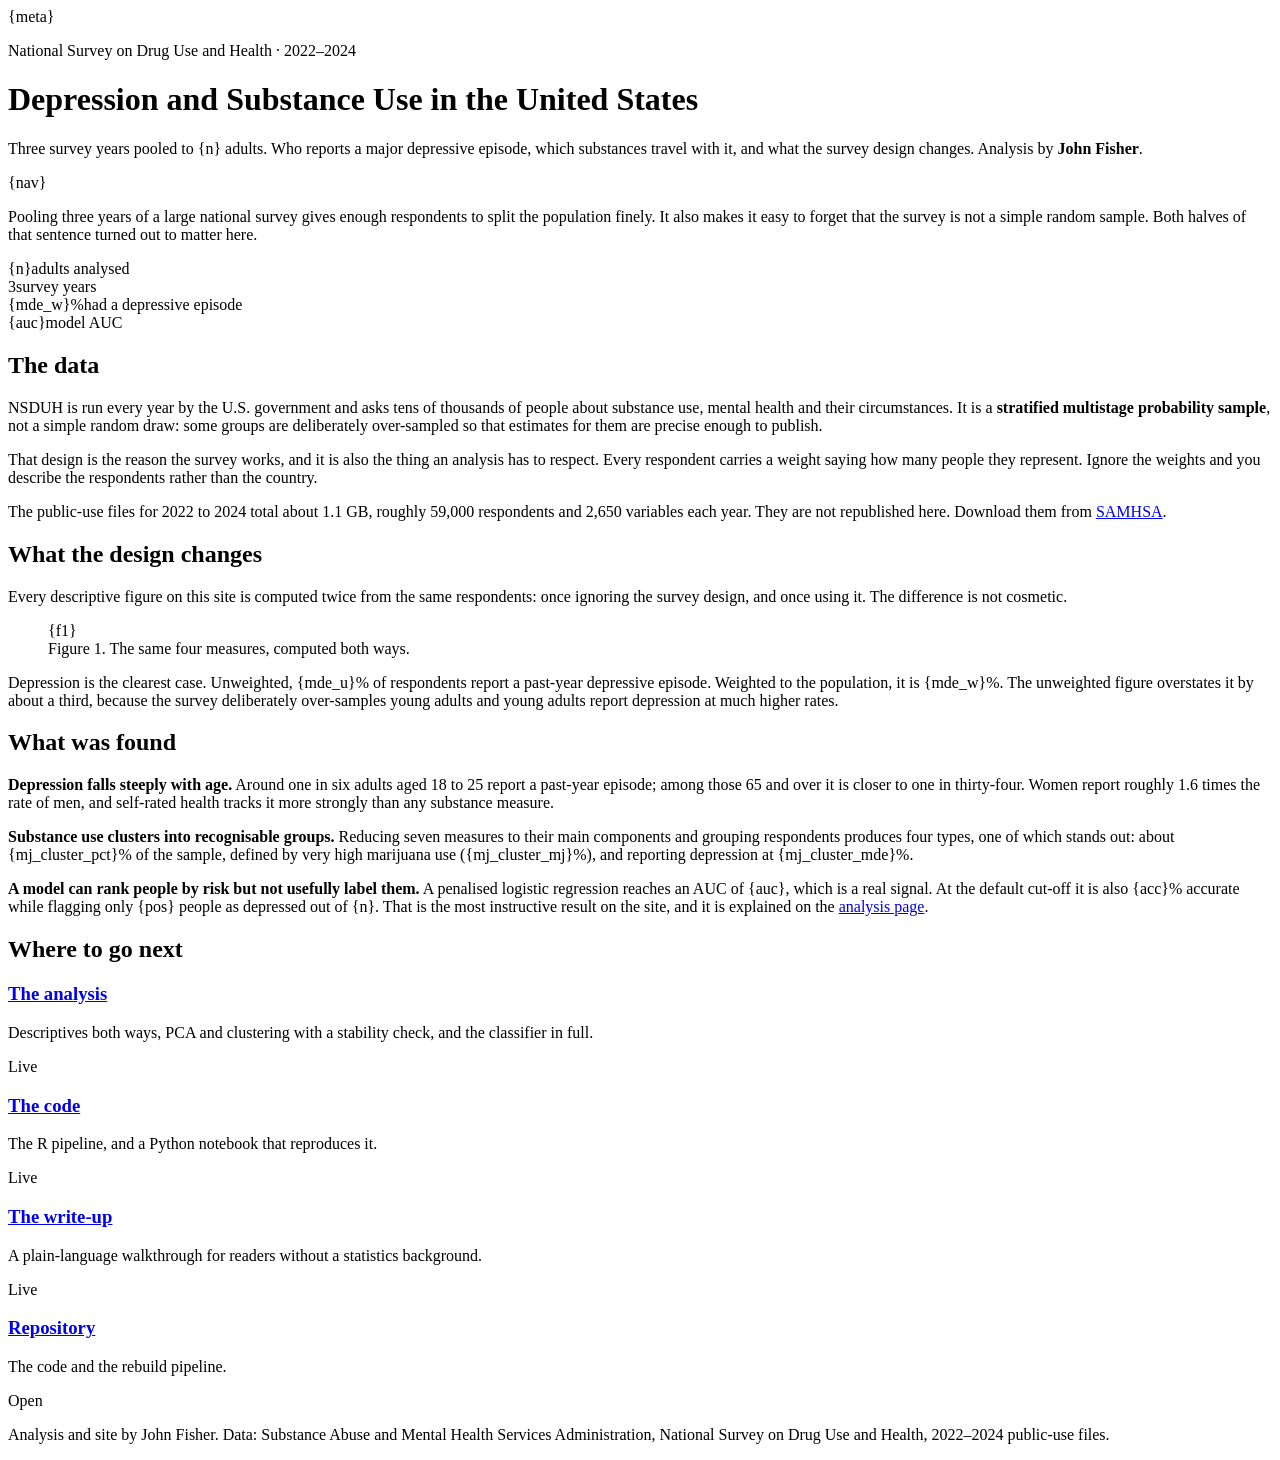
==== tools/templates/index.html @ 884022de "Build the site: overview, analysis, code and write-up pages" ====
<!DOCTYPE html>
<html lang="en">
<head>
<meta charset="utf-8">
<meta name="viewport" content="width=device-width, initial-scale=1">
<title>Depression and Substance Use in the NSDUH</title>
<meta name="description" content="Three years of the National Survey on Drug Use and Health, 134,897 adults, analysed for the link between substance use and major depressive episode.">
{meta}
<link rel="stylesheet" href="assets/css/site.css">
</head>
<body>
<header class="top"><div class="wrap">
  <p class="kicker">National Survey on Drug Use and Health &middot; 2022&ndash;2024</p>
  <h1>Depression and Substance Use in the United States</h1>
  <p class="byline">Three survey years pooled to {n} adults. Who reports a major depressive
     episode, which substances travel with it, and what the survey design changes.
     Analysis by <strong>John Fisher</strong>.</p>
</div></header>
<nav class="site"><div class="wrap">
{nav}
</div></nav>
<main><div class="wrap">

<section>
  <p class="lede">Pooling three years of a large national survey gives enough respondents to
  split the population finely. It also makes it easy to forget that the survey is not a
  simple random sample. Both halves of that sentence turned out to matter here.</p>
  <div class="figures">
    <div><span class="n">{n}</span><span class="l">adults analysed</span></div>
    <div><span class="n">3</span><span class="l">survey years</span></div>
    <div><span class="n">{mde_w}%</span><span class="l">had a depressive episode</span></div>
    <div><span class="n">{auc}</span><span class="l">model AUC</span></div>
  </div>
</section>

<section>
  <h2>The data</h2>
  <p>NSDUH is run every year by the U.S. government and asks tens of thousands of people
  about substance use, mental health and their circumstances. It is a
  <strong>stratified multistage probability sample</strong>, not a simple random draw:
  some groups are deliberately over-sampled so that estimates for them are precise enough
  to publish.</p>
  <p>That design is the reason the survey works, and it is also the thing an analysis has to
  respect. Every respondent carries a weight saying how many people they represent. Ignore
  the weights and you describe the respondents rather than the country.</p>
  <div class="note">
    <p>The public-use files for 2022 to 2024 total about 1.1 GB, roughly 59,000 respondents
    and 2,650 variables each year. They are not republished here. Download them from
    <a href="{samhsa}">SAMHSA</a>.</p>
  </div>
</section>

<section>
  <h2>What the design changes</h2>
  <p>Every descriptive figure on this site is computed twice from the same respondents:
  once ignoring the survey design, and once using it. The difference is not cosmetic.</p>
  <figure><div class="figbox">{f1}</div>
    <figcaption>Figure 1. The same four measures, computed both ways.</figcaption></figure>
  <p>Depression is the clearest case. Unweighted, {mde_u}% of respondents report a past-year
  depressive episode. Weighted to the population, it is {mde_w}%. The unweighted figure
  overstates it by about a third, because the survey deliberately over-samples young adults
  and young adults report depression at much higher rates.</p>
</section>

<section>
  <h2>What was found</h2>
  <p><strong>Depression falls steeply with age.</strong> Around one in six adults aged 18 to
  25 report a past-year episode; among those 65 and over it is closer to one in thirty-four.
  Women report roughly 1.6 times the rate of men, and self-rated health tracks it more
  strongly than any substance measure.</p>
  <p><strong>Substance use clusters into recognisable groups.</strong> Reducing seven
  measures to their main components and grouping respondents produces four types, one of
  which stands out: about {mj_cluster_pct}% of the sample, defined by very high
  marijuana use ({mj_cluster_mj}%), and reporting depression at {mj_cluster_mde}%.</p>
  <p><strong>A model can rank people by risk but not usefully label them.</strong> A
  penalised logistic regression reaches an AUC of {auc}, which is a real signal. At the
  default cut-off it is also {acc}% accurate while flagging only {pos} people as depressed
  out of {n}. That is the most instructive result on the site, and it is explained on the
  <a href="analysis.html">analysis page</a>.</p>
</section>

<section>
  <h2>Where to go next</h2>
  <div class="cards">
    <div class="card"><h3><a href="analysis.html">The analysis</a></h3>
      <p>Descriptives both ways, PCA and clustering with a stability check, and the classifier in full.</p>
      <span class="tag">Live</span></div>
    <div class="card"><h3><a href="code.html">The code</a></h3>
      <p>The R pipeline, and a Python notebook that reproduces it.</p>
      <span class="tag">Live</span></div>
    <div class="card"><h3><a href="writeup.html">The write-up</a></h3>
      <p>A plain-language walkthrough for readers without a statistics background.</p>
      <span class="tag">Live</span></div>
    <div class="card"><h3><a href="{repo}">Repository</a></h3>
      <p>The code and the rebuild pipeline.</p>
      <span class="tag">Open</span></div>
  </div>
</section>

</div></main>
<footer class="site"><div class="wrap">
  <p>Analysis and site by John Fisher. Data: Substance Abuse and Mental Health Services
     Administration, National Survey on Drug Use and Health, 2022&ndash;2024 public-use files.</p>
</div></footer>
</body>
</html>
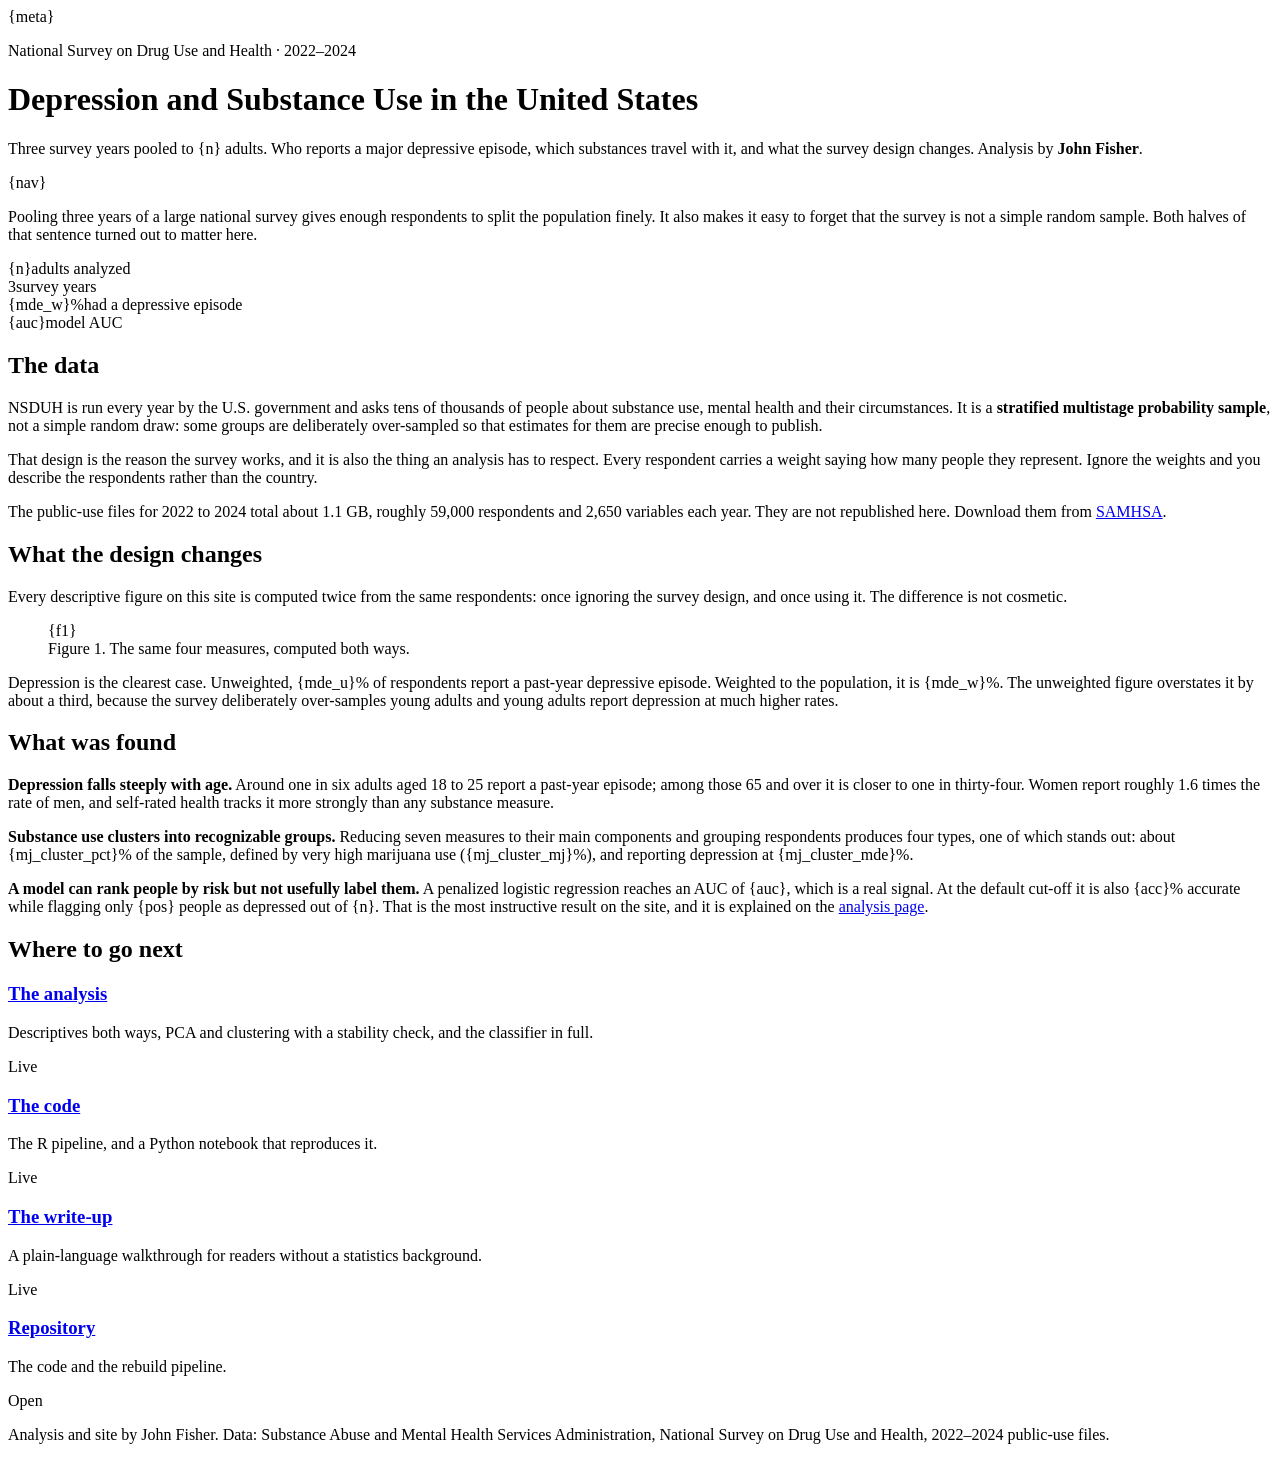
==== commit 193c8440: "Fix chart gridlines and Figure 1's legend, use American spelling, and correct the notebook's standar" ====
--- a/tools/templates/index.html
+++ b/tools/templates/index.html
@@ -4,7 +4,7 @@
 <meta charset="utf-8">
 <meta name="viewport" content="width=device-width, initial-scale=1">
 <title>Depression and Substance Use in the NSDUH</title>
-<meta name="description" content="Three years of the National Survey on Drug Use and Health, 134,897 adults, analysed for the link between substance use and major depressive episode.">
+<meta name="description" content="Three years of the National Survey on Drug Use and Health, 134,897 adults, analyzed for the link between substance use and major depressive episode.">
 {meta}
 <link rel="stylesheet" href="assets/css/site.css">
 </head>
@@ -26,7 +26,7 @@
   split the population finely. It also makes it easy to forget that the survey is not a
   simple random sample. Both halves of that sentence turned out to matter here.</p>
   <div class="figures">
-    <div><span class="n">{n}</span><span class="l">adults analysed</span></div>
+    <div><span class="n">{n}</span><span class="l">adults analyzed</span></div>
     <div><span class="n">3</span><span class="l">survey years</span></div>
     <div><span class="n">{mde_w}%</span><span class="l">had a depressive episode</span></div>
     <div><span class="n">{auc}</span><span class="l">model AUC</span></div>
@@ -68,12 +68,12 @@
   25 report a past-year episode; among those 65 and over it is closer to one in thirty-four.
   Women report roughly 1.6 times the rate of men, and self-rated health tracks it more
   strongly than any substance measure.</p>
-  <p><strong>Substance use clusters into recognisable groups.</strong> Reducing seven
+  <p><strong>Substance use clusters into recognizable groups.</strong> Reducing seven
   measures to their main components and grouping respondents produces four types, one of
   which stands out: about {mj_cluster_pct}% of the sample, defined by very high
   marijuana use ({mj_cluster_mj}%), and reporting depression at {mj_cluster_mde}%.</p>
   <p><strong>A model can rank people by risk but not usefully label them.</strong> A
-  penalised logistic regression reaches an AUC of {auc}, which is a real signal. At the
+  penalized logistic regression reaches an AUC of {auc}, which is a real signal. At the
   default cut-off it is also {acc}% accurate while flagging only {pos} people as depressed
   out of {n}. That is the most instructive result on the site, and it is explained on the
   <a href="analysis.html">analysis page</a>.</p>
